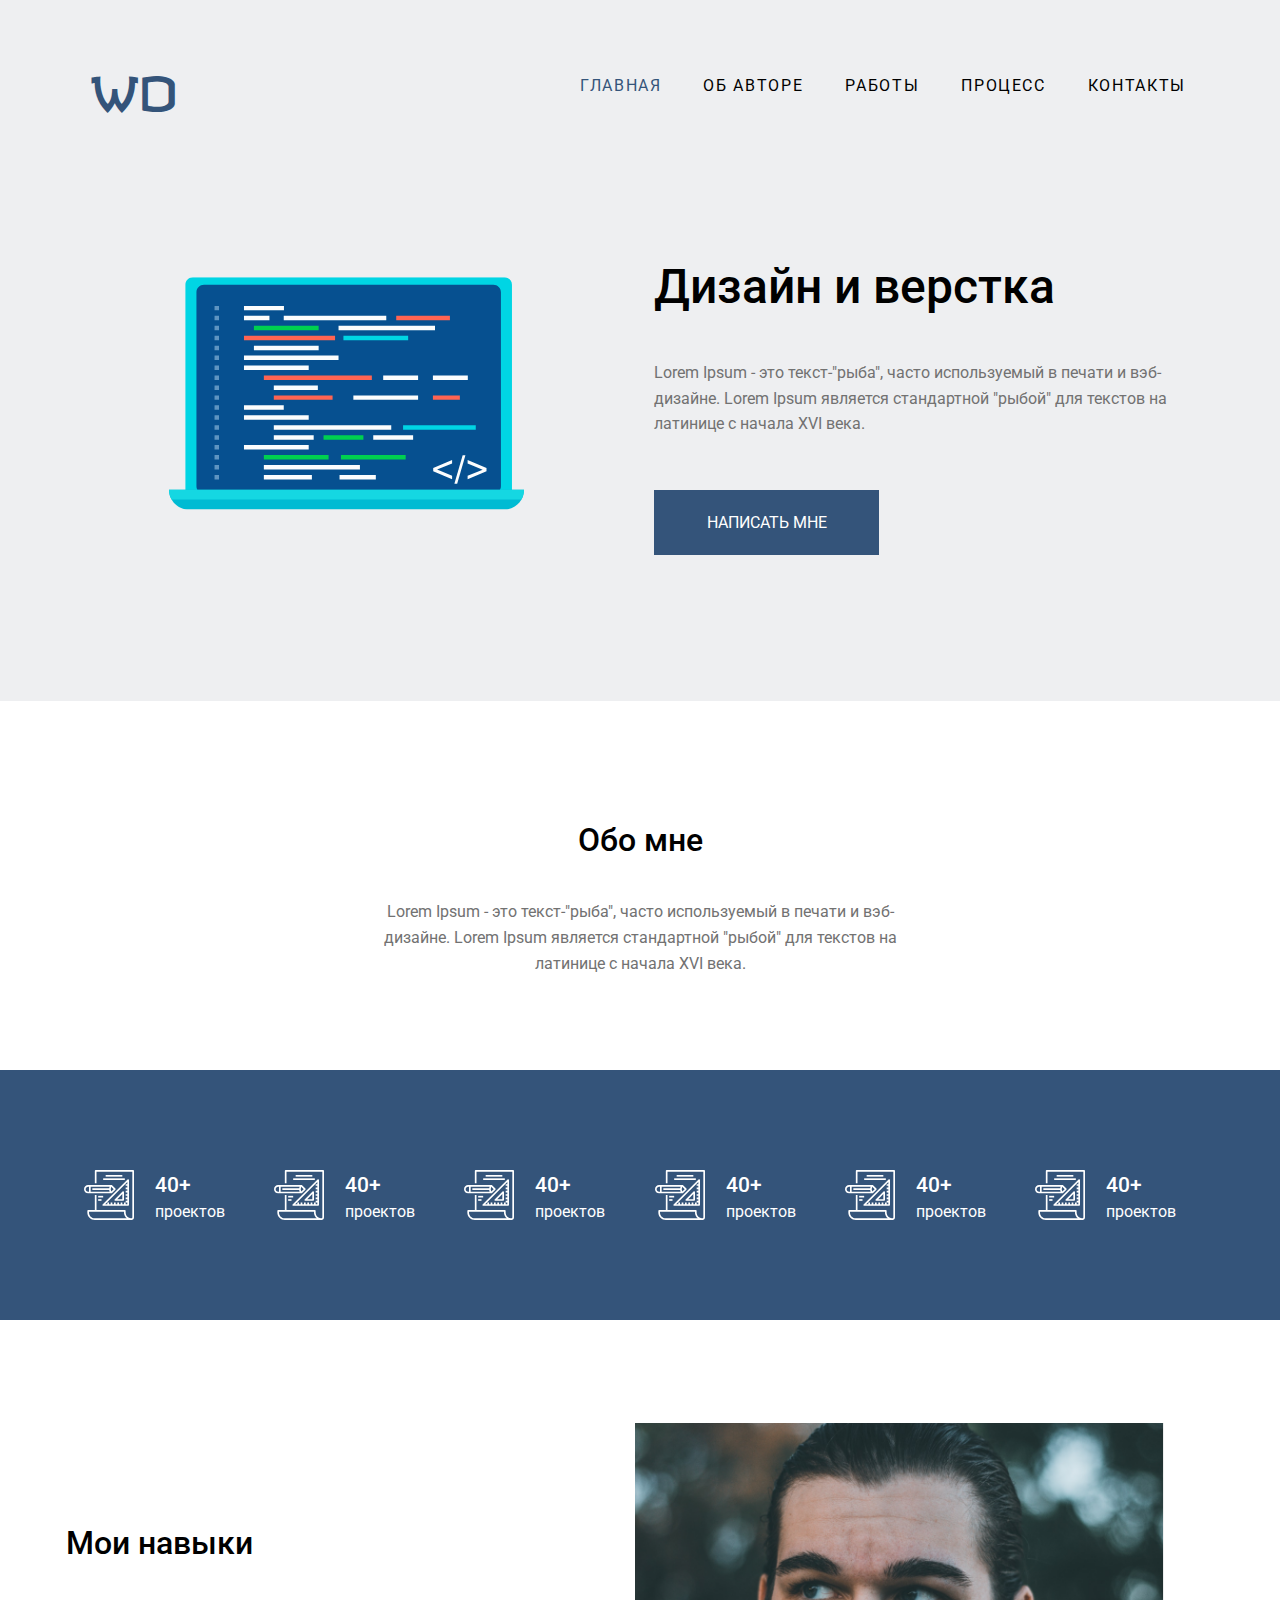
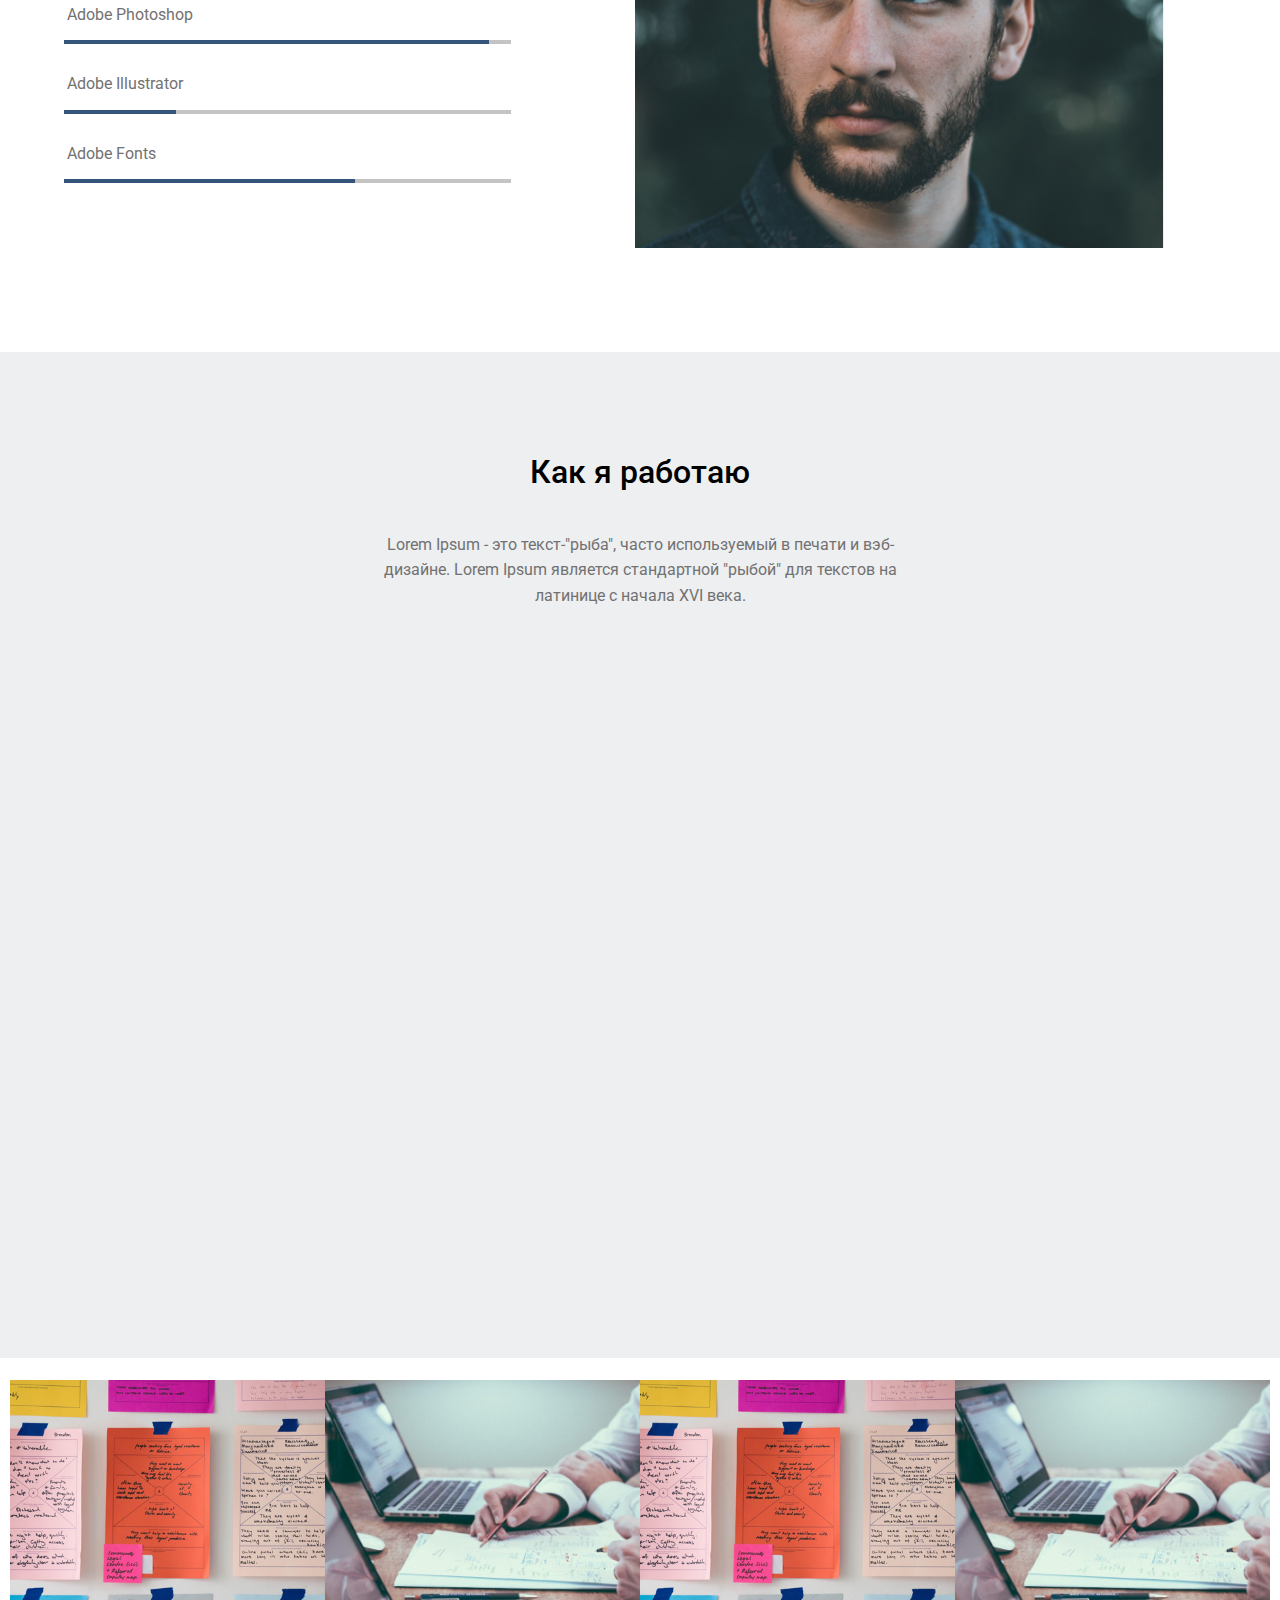
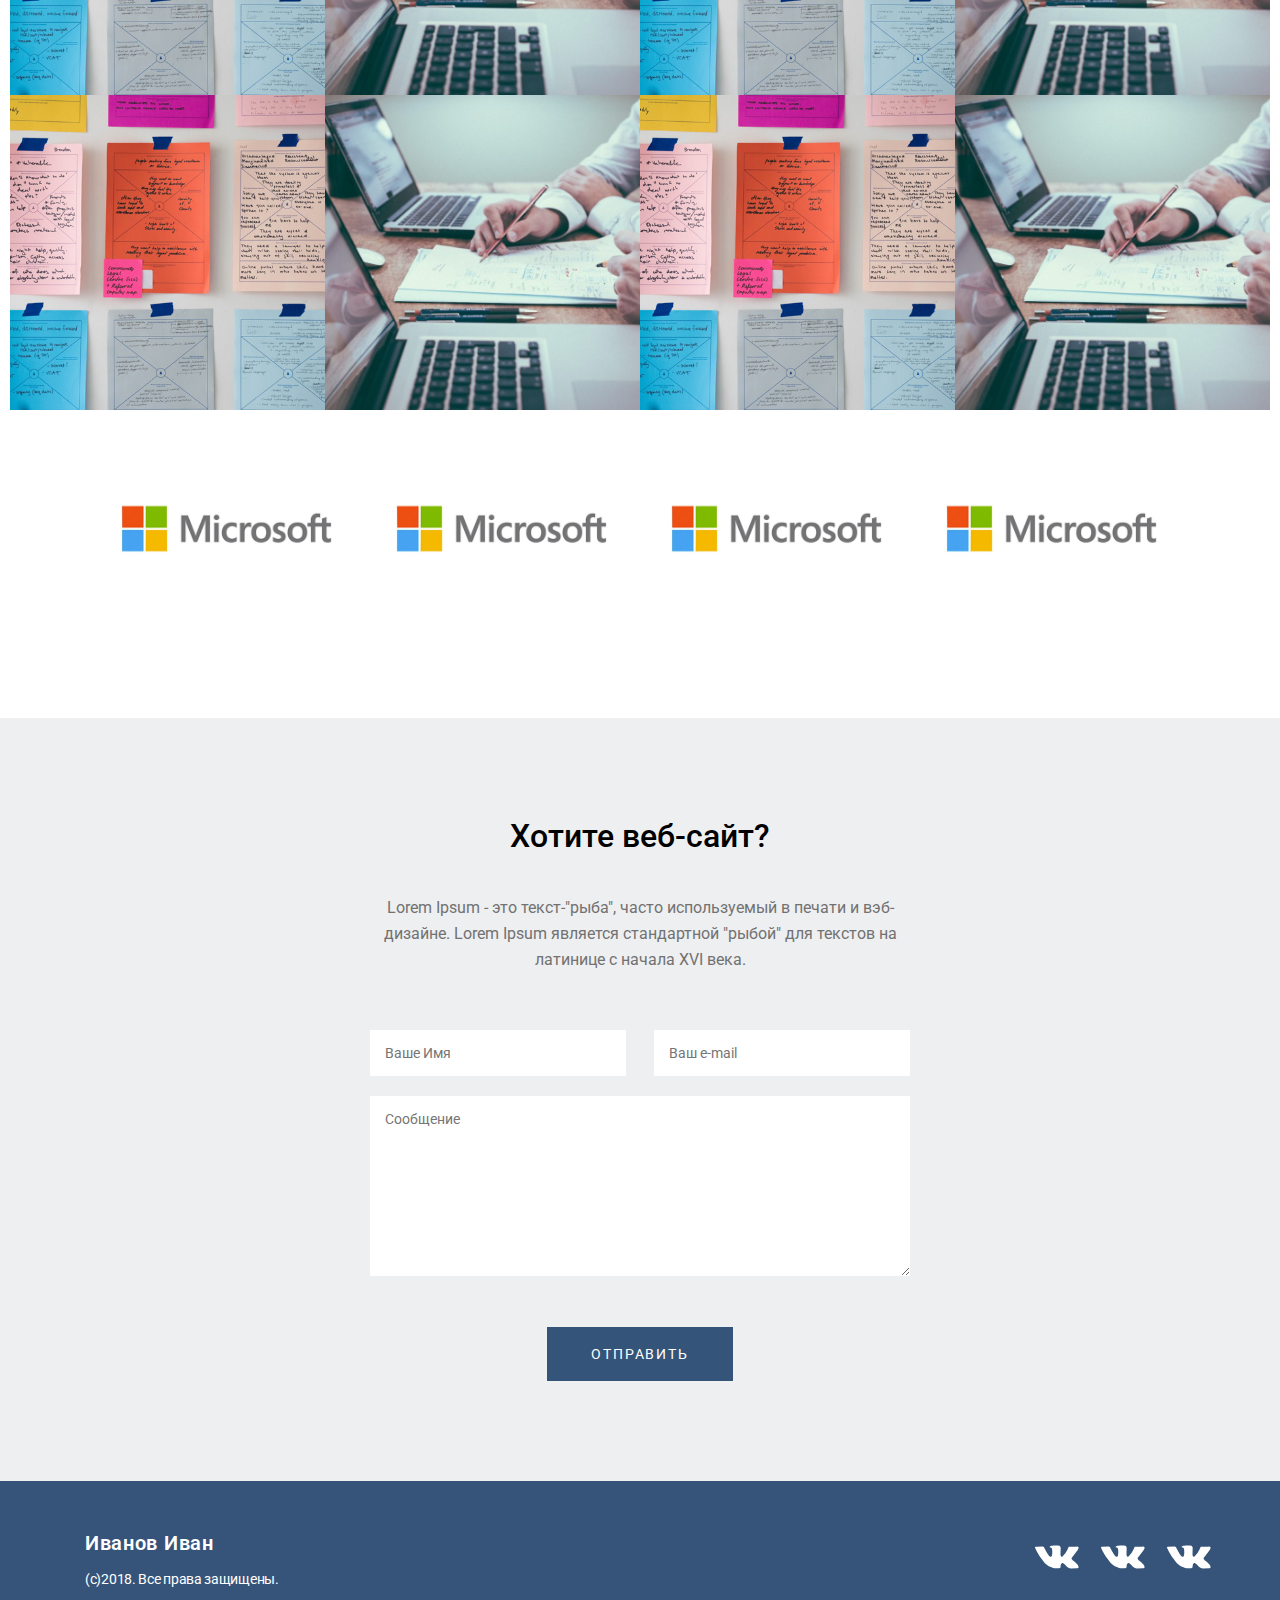
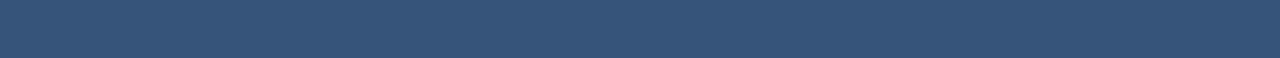
==== 007-macket/index.html @ 995dddcc "start markup versions" ====
<!DOCTYPE html>
<html lang="en">
<head>
  <meta charset="UTF-8">
  <meta http-equiv="X-UA-Compatible" content="IE=edge">
  <meta name="viewport" content="width=device-width, initial-scale=1.0">
  <title>A-level hw7 macket</title>
  <link rel="stylesheet" href="normalize.css">
  <link rel="stylesheet" href="stylehw007.css">
  <link rel="icon" href="https://camo.githubusercontent.com/eb8b5f9caa4b4765b222e961729eadb775ac710b/68747470733a2f2f67617265766e612e6769746875622e696f2f6a732d73616d706c65732f696d616765732f612d6c6576656c2d69636f2e706e67" >

</head>
<body>
  <div class="wrapper">
    
    <header class="header">
      <div class="wrp1100">
        <div class="header-bx">
          <div class="header-logo"><a class="header-la" href="#">WD</a></div>
          <input type="checkbox" id="burger">
          <label for="burger" class="burger"><span></span></label>
          <nav class="header-nav">
            <ul class="header-nlist">
              <li class="header-nit"><a href="#" class="header-na active">главная</a></li>
              <li class="header-nit"><a href="#" class="header-na">об авторе</a></li>
              <li class="header-nit"><a href="#" class="header-na">работы</a></li>
              <li class="header-nit"><a href="#" class="header-na">процесс</a></li>
              <li class="header-nit"><a href="#" class="header-na">контакты</a></li>
            </ul>
          </nav>
        </div>
      </div>
    </header>
    
    <main class="main">
      <section class="sect-prod">
        <div class="wrp1100">
          <div class="prod-row">
            <div class="prod-col left">
              <div class="prod-lcol-im" style="background-image: url(img/notebook.svg);"></div>
            </div>
            <div class="prod-col right">
              <header class="prod-head">
                <h1>Дизайн и верстка</h1>
                <p>Lorem Ipsum - это текст-"рыба", часто используемый в печати и вэб-дизайне. Lorem Ipsum является стандартной "рыбой" для текстов на латинице с начала XVI века.</p>
              </header>
              <div class="prod-cont">
                <p><a class="prod-a" href="mailto:forzub@gmail.com">написать мне</a></p>
              </div>
            </div>
          </div>
        </div>
      </section>
      <section class="sect-about">
        <div class="wrp1100">
          <header class="about-head">
            <h2>Обо мне</h2>
            <p>Lorem Ipsum - это текст-"рыба", часто используемый в печати и вэб-дизайне. Lorem Ipsum является стандартной "рыбой" для текстов на латинице с начала XVI века.</p>
          </header>
        </div>
      </section>
      <section class="sect-progets">
        <div class="wrp1100">
          <div class="pro-row">
            
            <div class="prcol">
              <div class="prcard">
                <div class="card-row">
                  <div class="card-col img"><img height="50" width="50" src="img/prog01.svg" alt=""></div>
                  <div class="card-col ctn">
                    <h3>40+</h3><p>проектов</p>
                  </div>
                </div>
              </div>
            </div>

            <div class="prcol">
              <div class="prcard">
                <div class="card-row">
                  <div class="card-col img"><img height="50" width="50" src="img/prog01.svg" alt=""></div>
                  <div class="card-col ctn">
                    <h3>40+</h3><p>проектов</p>
                  </div>
                </div>
              </div>
            </div>

            <div class="prcol">
              <div class="prcard">
                <div class="card-row">
                  <div class="card-col img"><img height="50" width="50" src="img/prog01.svg" alt=""></div>
                  <div class="card-col ctn">
                    <h3>40+</h3><p>проектов</p>
                  </div>
                </div>
              </div>
            </div>

            <div class="prcol">
              <div class="prcard">
                <div class="card-row">
                  <div class="card-col img"><img height="50" width="50" src="img/prog01.svg" alt=""></div>
                  <div class="card-col ctn">
                    <h3>40+</h3><p>проектов</p>
                  </div>
                </div>
              </div>
            </div>

            <div class="prcol">
              <div class="prcard">
                <div class="card-row">
                  <div class="card-col img"><img height="50" width="50" src="img/prog01.svg" alt=""></div>
                  <div class="card-col ctn">
                    <h3>40+</h3><p>проектов</p>
                  </div>
                </div>
              </div>
            </div>

            <div class="prcol">
              <div class="prcard">
                <div class="card-row">
                  <div class="card-col img"><img height="50" width="50" src="img/prog01.svg" alt=""></div>
                  <div class="card-col ctn">
                    <h3>40+</h3><p>проектов</p>
                  </div>
                </div>
              </div>
            </div>

          </div>
        </div>
      </section>
      <section class="sect-skill">
        <div class="wrp1100">
          <div class="skill-row">
            <div class="skill-col left">
              <div class="skill-card">
                <h2>Мои навыки</h2>
                <div class="skill"><p>Adobe Photoshop</p><div   class="skill-grph p1"></div></div>
                <div class="skill"><p>Adobe Illustrator</p><div class="skill-grph p2"></div></div>
                <div class="skill"><p>Adobe Fonts</p><div       class="skill-grph p3"></div></div>
              </div>
            </div>
            <div class="skill-col right">
              <img src="img/face.PNG" alt="skill-face" class="skill-face">
            </div>
          </div>
        </div>
      </section>
      <section class="sect-iwork">
        <div class="wrp1100">
          <div class="iwork-cont">
            <header class="iwork-head">
              <h2>Как я работаю</h2>
              <p>Lorem Ipsum - это текст-"рыба", часто используемый в печати и вэб-дизайне. Lorem Ipsum является стандартной "рыбой" для текстов на латинице с начала XVI века.</p>
            </header>
            <div class="iwork-vid">
              <iframe width="560" height="315" src="https://www.youtube.com/embed/5qap5aO4i9A" title="YouTube video player" allow="accelerometer; autoplay; clipboard-write; encrypted-media; gyroscope; picture-in-picture" allowfullscreen></iframe>
            </div>
          </div>
        </div>
      </section>
      <section class="sect-gal">
        <div class="wrp1100">
          <div class="gal-row">

            <div class="gal-col">
              <div class="gal-card">
                <input id="gal-swith1" class="iswith" type="checkbox">
                <label for="gal-swith1" class="swith"></label>
                <div class="gal-im" style="background-image:url(img/1.jpg);"></div>
              </div>
            </div>

            <div class="gal-col">
              <div class="gal-card">
                <input id="gal-swith2" class="iswith" type="checkbox">
                <label for="gal-swith2" class="swith"></label>
                <div class="gal-im" style="background-image:url(img/2.jpg);"></div>
              </div>
            </div>

            <div class="gal-col">
              <div class="gal-card">
                <input id="gal-swith3" class="iswith" type="checkbox">
                <label for="gal-swith3" class="swith"></label>
                <div class="gal-im" style="background-image:url(img/1.jpg);"></div>
              </div>
            </div>

            <div class="gal-col">
              <div class="gal-card">
                <input id="gal-swith4" class="iswith" type="checkbox">
                <label for="gal-swith4" class="swith"></label>
                <div class="gal-im" style="background-image:url(img/2.jpg);"></div>
              </div>
            </div>

            <div class="gal-col">
              <div class="gal-card">
                <input id="gal-swith5" class="iswith" type="checkbox">
                <label for="gal-swith5" class="swith"></label>
                <div class="gal-im" style="background-image:url(img/1.jpg);"></div>
              </div>
            </div>

            <div class="gal-col">
              <div class="gal-card">
                <input id="gal-swith6" class="iswith" type="checkbox">
                <label for="gal-swith6" class="swith"></label>
                <div class="gal-im" style="background-image:url(img/2.jpg);"></div>
              </div>
            </div>

            <div class="gal-col">
              <div class="gal-card">
                <input id="gal-swith7" class="iswith" type="checkbox">
                <label for="gal-swith7" class="swith"></label>
                <div class="gal-im" style="background-image:url(img/1.jpg);"></div>
              </div>
            </div>

            <div class="gal-col">
              <div class="gal-card">
                <input id="gal-swith8" class="iswith" type="checkbox">
                <label for="gal-swith8" class="swith"></label>
                <div class="gal-im" style="background-image:url(img/2.jpg);"></div>
              </div>
            </div>

          </div>    
        </div>
      </section>
      <section class="sect-firm">
        <div class="wrp1100">
          <div class="firm-row">
            <div class="firm-col">
              <div class="firm-card">
                <div class="firm-im" style="background-image:url(img/mslogo.jpg);"></div>
              </div>
            </div>
            <div class="firm-col">
              <div class="firm-card">
                <div class="firm-im" style="background-image:url(img/mslogo.jpg);"></div>
              </div>
            </div>
            <div class="firm-col">
              <div class="firm-card">
                <div class="firm-im" style="background-image:url(img/mslogo.jpg);"></div>
              </div>
            </div>
            <div class="firm-col">
              <div class="firm-card">
                <div class="firm-im" style="background-image:url(img/mslogo.jpg);"></div>
              </div>
            </div>
          </div>
          
        </div>
      </section>
      <section class="sect-want">
        <div class="wrp1100">
          <div class="want-row">
            <header class="want-head">
              <h2>Хотите веб-сайт?</h2>
              <p>Lorem Ipsum - это текст-"рыба", часто используемый в печати и вэб-дизайне. Lorem Ipsum является стандартной "рыбой" для текстов на латинице с начала XVI века.</p>
            </header>
            <form action="/" id="want-form" method="post">
              <div class="form-row">
                <fieldset>
                  <div class="form-row">
                    <div class="form-col"><p><input type="text" name="fname" placeholder="Ваше Имя"></p></div>
                    <div class="form-col"><p><input type="text" name="fmail" placeholder="Ваш e-mail"></p></div>
                    <div class="form-col"><p><textarea name="message" placeholder="Сообщение"></textarea></p></div>
                  </div>
                </fieldset>
              </div>
              <button class="fbut">отправить</button>
            </form>
          </div>
        </div>
      </section>
    </main>
    

    <footer class="footer">
      <div class="wrp1100">
        <div class="foot-row">
          <div class="foot-col contact">
            <div class="foot-tx name"><p>Иванов Иван</p></div>
            <div class="foot-tx mes"><p>(c)2018. Все права защищены.</p></div>
          </div>
          <div class="foot-col social">
            <div class="foot-social">
              <div class="fsoc-itm vk"><a href="#" class="fsoc-a"><span class="fsoc-im"></span></a></div>
              <div class="fsoc-itm fb"><a href="#" class="fsoc-a"><span class="fsoc-im"></span></a></div>
              <div class="fsoc-itm in"><a href="#" class="fsoc-a"><span class="fsoc-im"></span></a></div>
            </div>
          </div>
        </div>
        
      </div>
    </footer>

  </div>
</body>
---- 007-macket/stylehw007.css ----
@import url('https://fonts.googleapis.com/css2?family=Revalia&family=Roboto:ital,wght@0,100;0,300;0,400;0,500;0,700;0,900;1,100;1,300;1,400;1,500;1,700;1,900&display=swap');

*{box-sizing: border-box;margin: 0;padding: 0;}
.wrapper{
  width: 100%;min-height: 100vh;
  overflow: hidden;position: relative;
  display: flex;flex-direction: column;
  font-family: 'Roboto', arial, sans-serif;
  font-size: 16px; font-weight: 400;
}
.wrp1100{max-width: 1130px;margin: auto;padding: 0 15px;}

ul,ol,li{list-style: none;margin: 0;padding: 0;}
p{color:#727272;}
h1,h2,h3{font-family: 'Roboto',Arial,sans-serif; font-weight: 500;margin: 0 0 35px 0;}
h1{font-size: 48px;}
h2{font-size: 32px;line-height: 37.5px;}
h3{font-size: 21px;}
.main{flex-grow: 1;}


/* body{background: url(img/Templates.png) no-repeat top;} */


.header{
  background: #EEEFF1;
  padding: 15px 0;}
.header-bx{position: relative;display: flex;}

.header-la{
  text-decoration: none;font-weight: 400;font-size: 48px;
  color:#34547A; font-family: 'Revalia';}

#burger{opacity: 0;}
.burger{
  position: absolute;
  right: 15px;top: 15px;
  width: 35px;height: 35px;
  border:1px solid #34547A; 
  border-radius: 5px;}

.burger span{
  display: block;
  position: absolute; height: 2px;
  background: #34547A;top: 50%;
  transform:translate(0,-50%);
  left: 5px;right: 5px;
  transition: all 0.3s ease-in;
  }

.burger span:before, .burger span::after{
  content:"";
  display: block;
  height: 2px;
  position: absolute;
  background: #34547A;
  width: 100%;
  /* transition: all 0.3s ease-in; */
}
.burger span:before{top: -8px;}
.burger span::after{top: 8px;}

#burger:checked + .burger span{background-color: transparent;}
#burger:checked + .burger span:after{transform: rotate(45deg);top: 0;}
#burger:checked + .burger span:before{transform: rotate(-45deg);top: 0;}
#burger:checked ~ .header-nav{left: -15px;}
.header-nav{
  position: absolute;
  width: 210px;
  background: #fff;
  padding: 15px 15px 40px 15px;
  left: -300px;top: -15px;
  border:1px solid #34547A;
  border-top: none;
  border-left: none;
  border-radius: 0 0 15px 0;
  transition: left 0.3s ease-in;
}
.header-nit{padding: 10px 10px;}
.header-na{font-weight: 400;text-decoration: none;text-transform: uppercase;
color:#000;transition: color 0.3s ease-in;letter-spacing: 1.65px;}
.header-na.active{color:#34547A;}

.sect-prod{background: #EEEFF1;padding-top: 40px;}
.prod-row{display: flex;flex-direction: column;}
.prod-lcol-im{
  width: 357px;padding-top: 233px;margin: auto;
  max-width: 100%;
  background-size: contain;
  background-position: center;
  background-repeat: no-repeat;
}
.prod-head{line-height: 1.64;}
.prod-head h1{margin-bottom: 33px;text-align: center;}
.prod-head p{line-height: 1.6;text-align: center;margin-bottom: 30px;}


.prod-a{display: block;width: 225px;height: 65px;text-align: center;margin: 0 auto;margin-bottom: 40px;
color:#fff;text-transform: uppercase;text-decoration: none;
line-height: 65px;background: #34547A; transition: background-color 0.5s;}

.sect-about{text-align: center;padding: 121px 0 94px;}
.about-head{max-width: 540px;margin: 0 auto;}
.about-head h2{margin-bottom: 40px;}
.about-head p{line-height: 1.6;}

.sect-progets{background: #34547A;padding: 100px 0 95px;}
.pro-row{display: flex;flex-wrap: wrap;  margin: 0 14px 0 -6px;justify-content: center;}
.prcol{flex: 0 0 auto;padding: 25px;}
.card-row {display: flex;}
.card-col.ctn {padding-left: 21px;}
.card-col.ctn h3{color:#fff;padding: 3px 0;margin: 0 0 3px;}
.card-col.ctn p{color:#fff;}


.sect-skill{padding: 103px 0 100px;}
.skill-row {display: flex; flex-wrap: wrap;width: 100%;}
.skill-col{flex: 0 0 100%;}
.skill-col.right{padding: 30px 0 0 0;}
.skill-col.left{padding-top: 0;text-align: center;}
.skill {margin-bottom: 31px;}
.skill-card h2{padding-left: 2px;margin-bottom: 44px;}
.skill-card p{padding-left: 3px;margin-bottom: 16px;}
.skill-grph{height: 4px; background: #C4C4C4; max-width: 447px; width: 100%; position: relative;}
.skill-grph::before{content:"";display: block;position: absolute;top: 0;bottom: 0;left: 0;background: #34547A;}
.skill-grph.p1::before{right: 5%;}
.skill-grph.p2::before{right: 75%;}
.skill-grph.p3::before{right: 35%;}
.skill-face {max-width: 100%;}

.sect-iwork{padding: 102px 0 100px 0;text-align: center;background: #EEEFF1;}
.iwork-cont{margin: 0 -5px;}
.iwork-head{max-width: 540px;margin: 0 auto;margin-bottom: 50px;}
.iwork-head h2{margin-bottom: 40px;}
.iwork-head p{line-height: 1.6;}
.iwork-vid{position: relative;padding-top: 54%;}
.iwork-vid iframe[src^="https://www.youtube.com/"]{position: absolute;top: 0;left: 0;bottom: 0;right: 0;
  width: 100% !important;height: 100% !important;border:none;}


.sect-gal{padding: 22px 0 60px 0;}
.sect-gal .wrp1100{max-width: 1930px;padding: 0 0 0 0; }
.gal-row{display: flex;flex-wrap: wrap;}
.gal-col{flex: 0 0 100%;padding: 10px 15px;}
.gal-card{position: relative;}
.gal-im{
  width: 100%;padding-top: 100%;
  background-repeat: no-repeat;
  background-position: center;
  background-size: cover;
}

.iswith{opacity: 0;position: absolute;}
.swith{position: absolute;top: 0;left: 0;bottom: 0;right: 0;z-index: 10;transition: all 0.5s;cursor: pointer;}
.swith:hover{background: rgba(52, 84, 122, 0.8);}
.swith:before{content:"";display: block;
  position: absolute;top: 0;left: 0;bottom: 0;right: 0;z-index: 11;
background: url(img/yea.svg) no-repeat center;opacity: 0; transition: opacity 0.5s;background-size: 30%;}
.swith:hover:before{opacity: 1;}

.iswith:checked + .swith{position: fixed;top: 0;left: 0;right: 0;bottom: 0;z-index: 20;}
.iswith:checked + .swith:hover{background-color: transparent;}
.iswith:checked + .swith:before{content: none;}
.iswith:checked ~ .gal-im{
  position: fixed;top: 0px;left: 0px;padding: 0;
  height: 100vh;  width: 100vw;z-index: 19;
  background-color: #000;background-size: contain;}

.sect-firm{padding: 33px 0 130px 0;}
.firm-row{display: flex;flex-wrap: wrap;}
.firm-col{flex:0 0 100%;padding: 0 0 30px 0;}
.firm-im{
  width: 100%;padding-top: 20%;
  background-repeat: no-repeat;
  background-position: center;
  background-size: cover;
}

.sect-want{padding: 100px 0 100px 0;background: #eeeff1;}
.want-head{max-width: 530px;margin: 0 auto;text-align: center;margin-bottom: 58px;}
.want-head h2{margin-bottom: 40px;}
.want-head p{line-height: 1.6;}

#want-form{max-width: 540px;margin: 0 auto;}
#want-form fieldset{border:none;padding: 0;}
.form-row{display: flex;flex-wrap: wrap;justify-content: space-between;}
.form-col{flex: 0 0 256px;padding-bottom: 20px;}
.form-col input{width: 100%; border:none;font-size: 14px;padding: 15px;}
.form-col:nth-child(3){flex: 1 0 100%;padding: 0; margin-bottom: 46px;}
.form-col textarea{width: 100%;font-size: 14px;padding: 15px;height: 180px;border: none;}
.fbut{
  display: block;
  margin: 0 auto;
  background: #35547a;
  color: #fff;
  text-transform: uppercase;
  border: none;
  letter-spacing: 1.9px;
  font-size: 14px;
  padding: 19px 44px;
  cursor: pointer;
  transition: background-color 0.5s;
}
.fbut:hover{background: #598dca;}


.footer{padding: 51px 0 46px 0;background: #36547a;}
.foot-row{display: flex;flex-direction: row;flex-wrap: wrap;}
.foot-col.contact{flex: 0 0 100%; text-align: center;}
.foot-col.social{flex: 1 0 auto;order: -1;margin-bottom: 30px;}
.foot-tx.name p{font-size: 20px;font-weight: 600;color:#fff;letter-spacing: 0.7px;}
.foot-tx.name{margin-bottom: 16px;}
.foot-tx.mes p{font-size: 14px;font-weight: 400;color:#fff;letter-spacing: -0.3px;}
.foot-social{padding-left: 0px;display: flex;justify-content: center;}
.fsoc-im{width: 46px;height: 50px;display: block;}
.fsoc-itm + .fsoc-itm{margin-left: 20px;}
.fsoc-im{background-image: url(img/vk.svg);background-position: center;background-repeat: no-repeat;}




@media(min-width:460px){
  .gal-row{padding: 0 10px;}
  .gal-col { flex: 0 0 50%;padding: 0;}
  .iswith:checked ~ .gal-im{background-size: 50%;}
}





@media(min-width:768px){

.header{padding: 55px 0;}  
.header-bx{align-items: center;}
#burger,.burger{display: none;}
.header-nav{
  background: none;
  border:none;
  position: static;
  width: auto;
  display: flex;
  padding: 0;
  flex-direction: row;
  flex-grow: 1;
  justify-content: flex-end;
  padding-right: 4px;
}
.header-nit{padding: 0;}
.header-nlist{display: flex;}
.header-nit + .header-nit{padding-left: 42px;}
.header-na:hover{color:#34547A;}

.sect-prod{padding: 0;}

.prod-head h1{text-align: left;}
.prod-head p{text-align: left;} 
.prod-a{margin: 0;}

.sect-prod{padding: 77px 0 146px 0;}
.prod-row{flex-direction: row;}
.prod-col{flex:1 1 50%;}
.prod-col.right{padding-left: 14px;}
.prod-col.left{padding-top: 29px;}
.prod-head{margin-bottom: 53px;}
.prod-lcol-im{position: relative;left: -19px;}
.prod-a:hover{background: #598dca;}

.pro-row{justify-content: space-between;}


.skill-col{flex: 0 0 50%;}
.skill-col.right {padding: 0 0 0 21px;}
.skill-col.left{padding-top: 102px;text-align: left;}

.prcol {
  flex: 0 0 33.333%;
  padding: 0 0 25px 0;
}

.gal-col { flex: 0 0 25%;}
.firm-col{flex:0 0 25%;}

.foot-row{display: flex;flex-direction: row;flex-wrap:nowrap;margin: 0;margin-bottom: 0;}
.foot-col.social { order: 0;}
.foot-social{justify-content: flex-end;padding-left: 20px;}
.foot-col.contact{flex: 0 0 auto;text-align: left;}

}

@media(min-width:900px){
  .prcol {
    flex: 0 0 auto;
    padding: 0 0 0 0;
  }

}

@media(min-width:1200px){
  .skill-row{margin: 0 -26px;}
  .foot-row{margin: 0 -22px 0 -5px;}

}
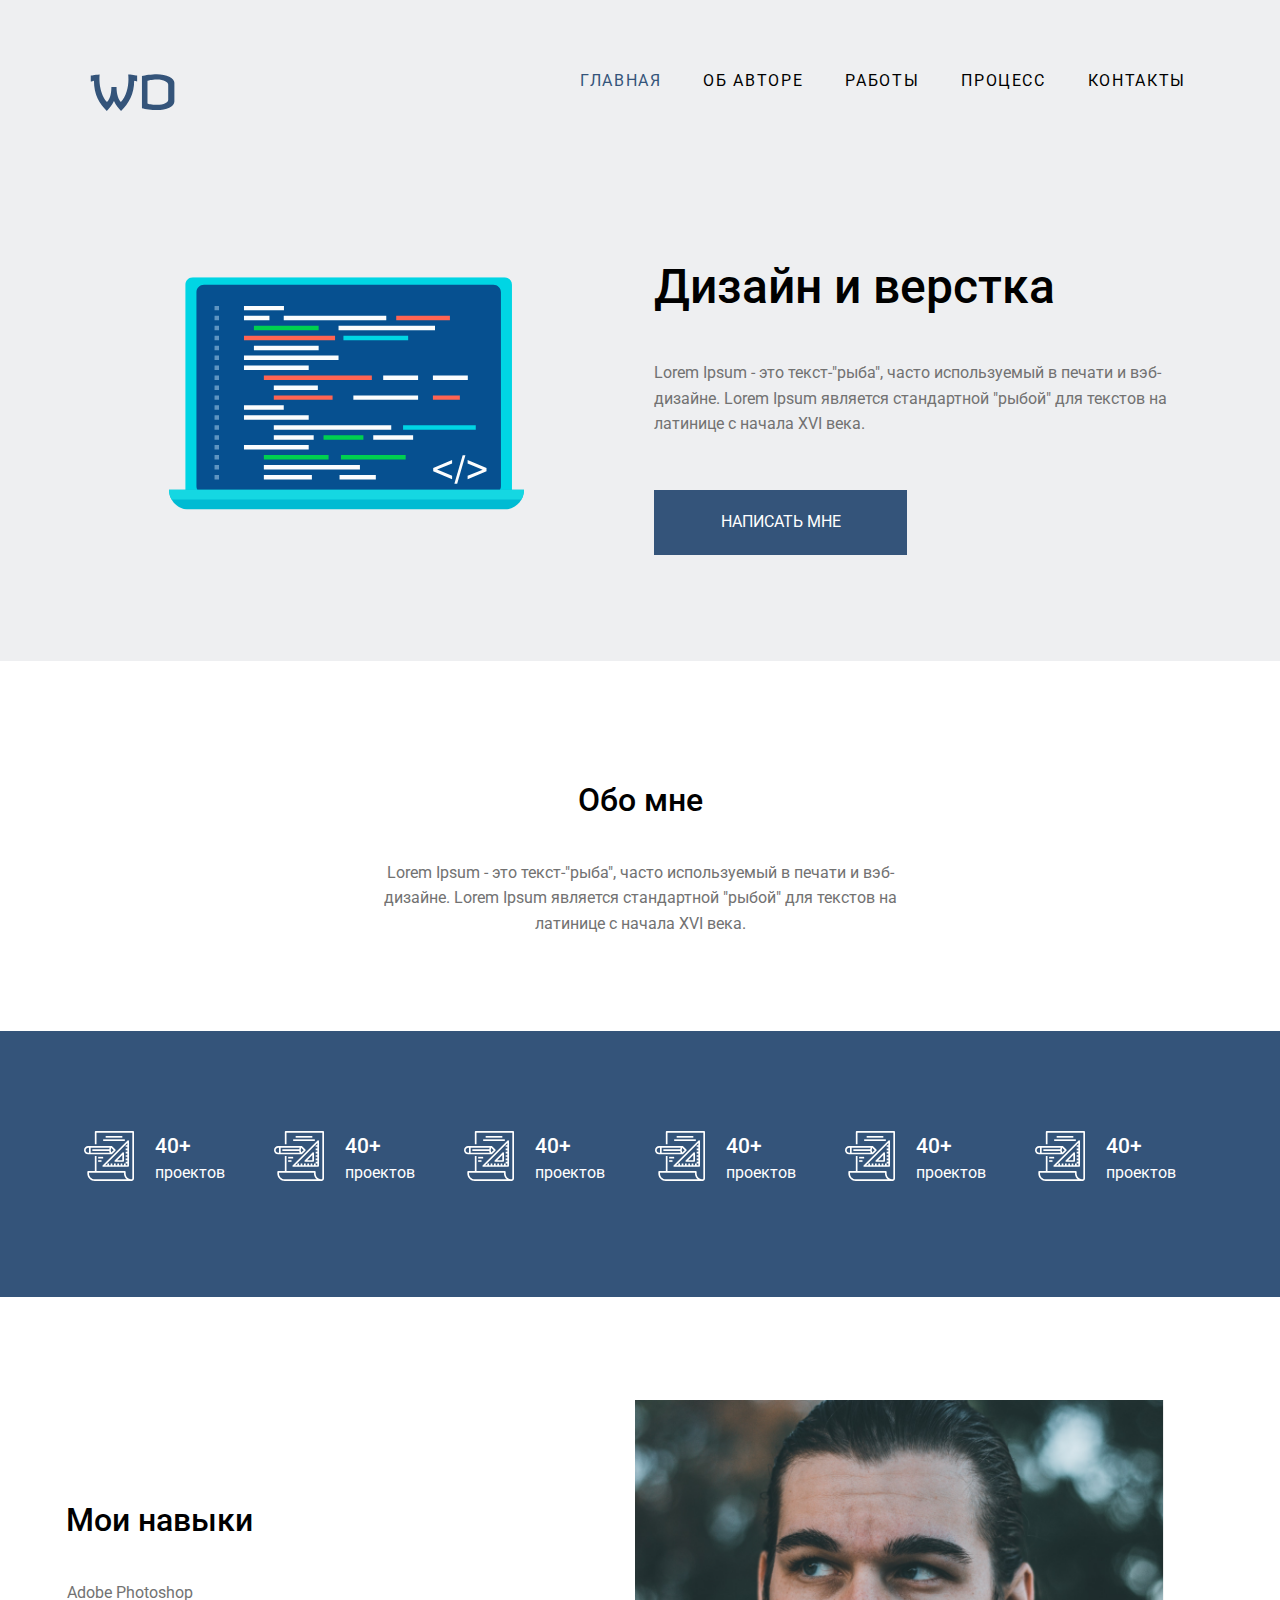
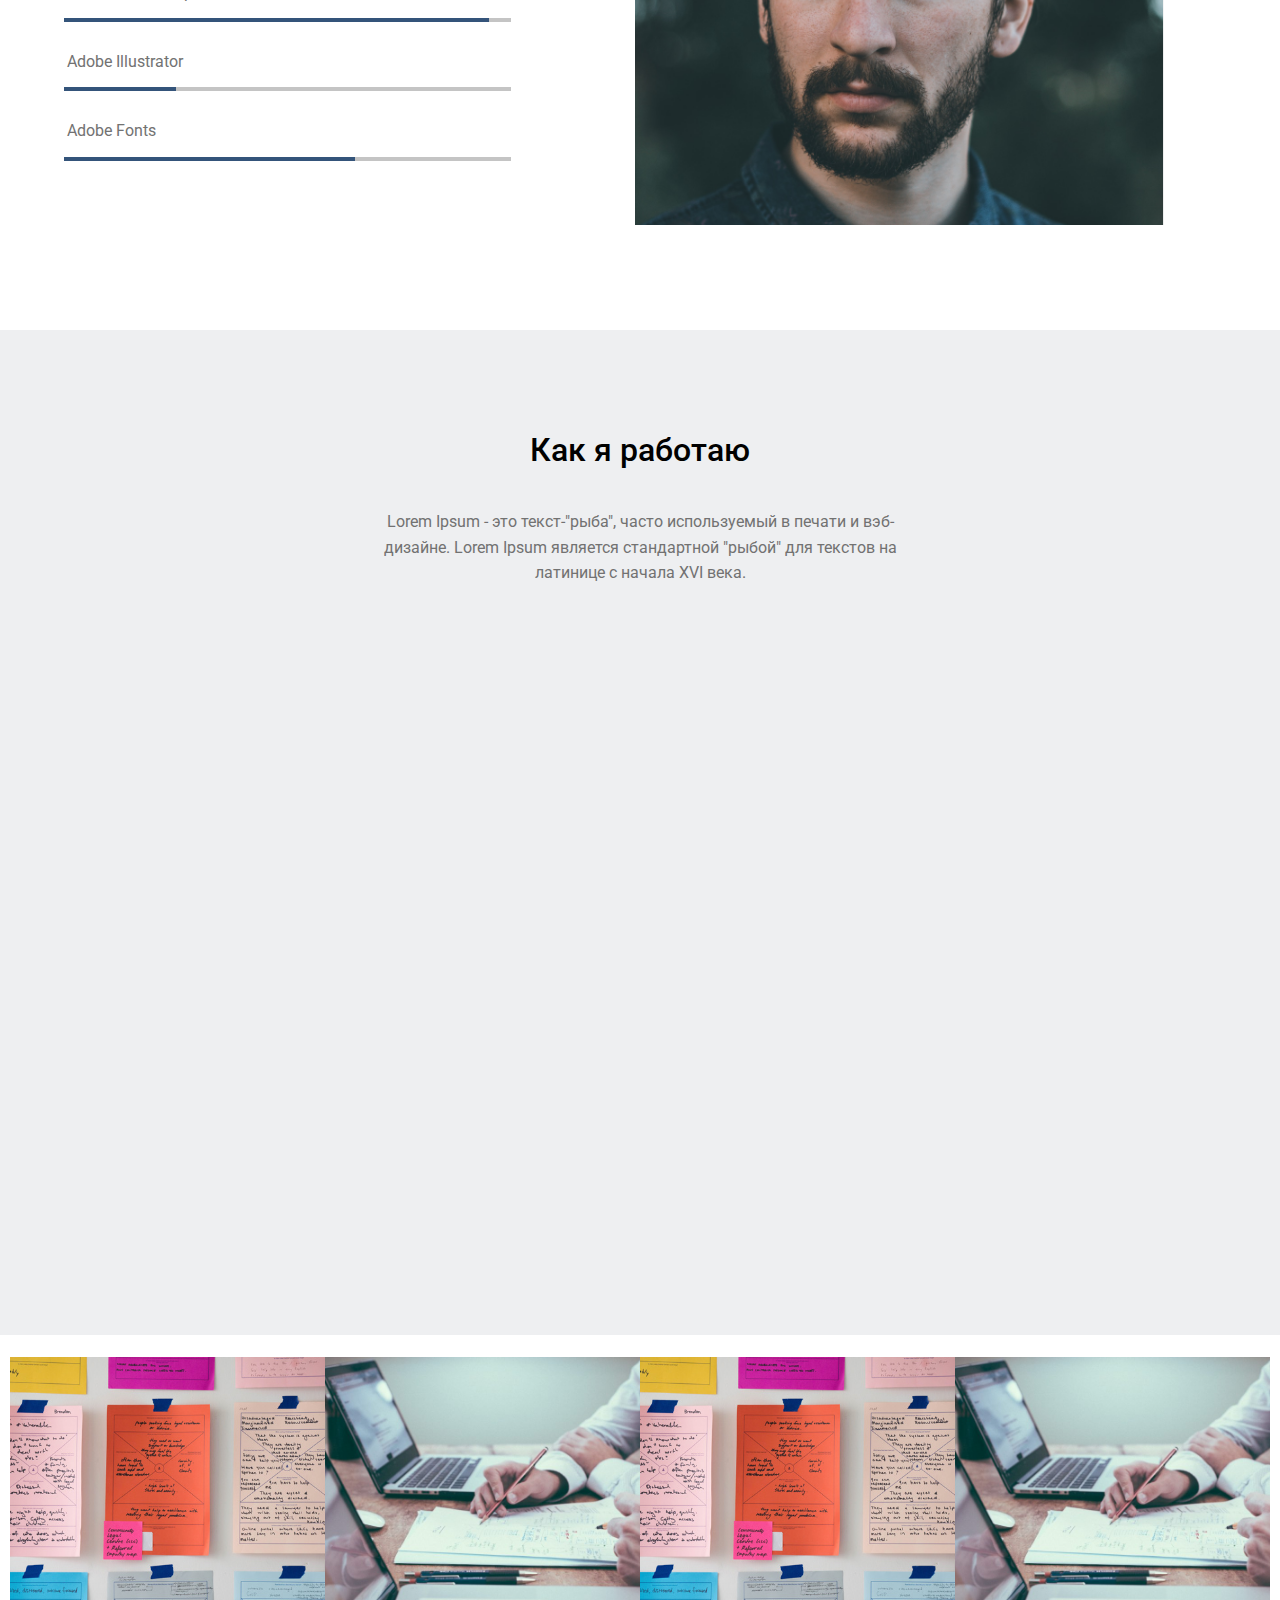
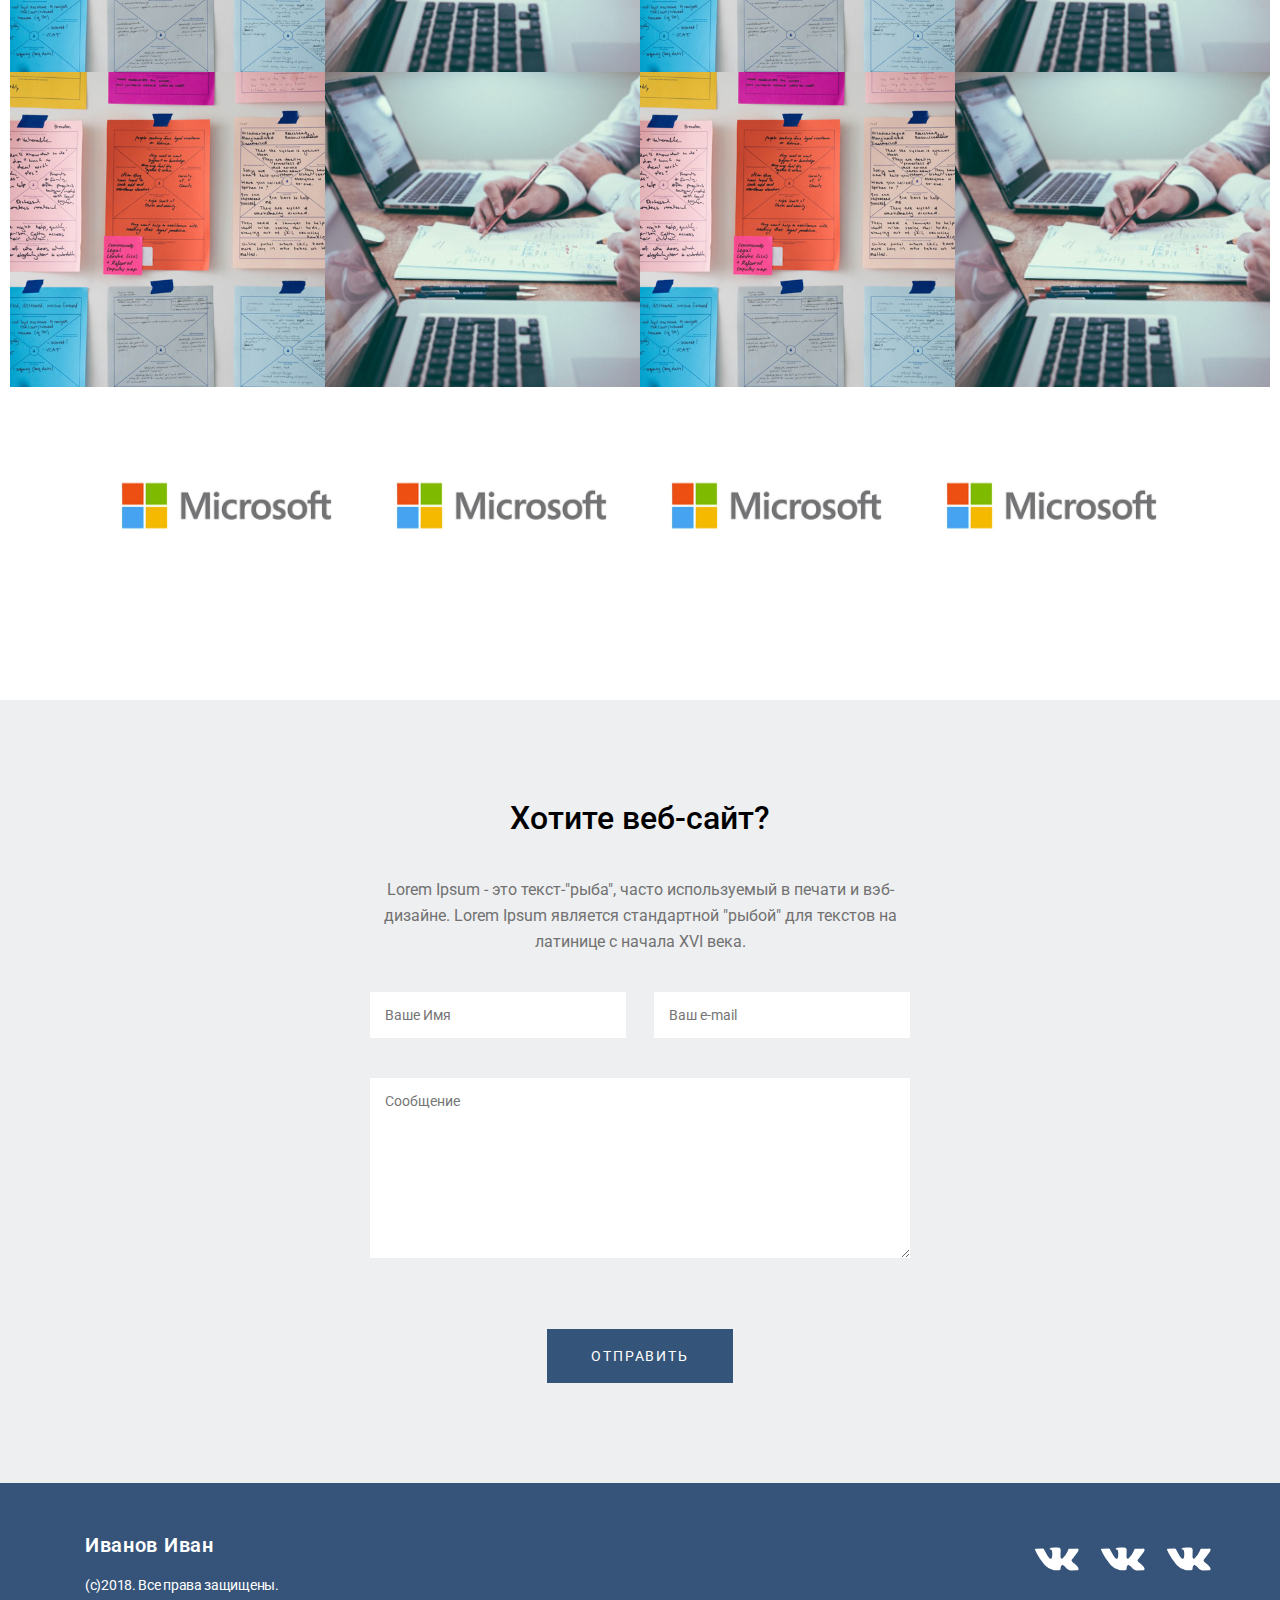
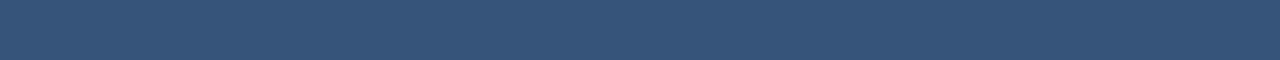
==== commit bfc9541e: "fixation 2021-09-30" ====
--- a/007-macket/index.html
+++ b/007-macket/index.html
@@ -16,7 +16,7 @@
     <header class="header">
       <div class="wrp1100">
         <div class="header-bx">
-          <div class="header-logo"><a class="header-la" href="#">WD</a></div>
+          <div class="header-logo"><a class="header-la" href="#"><img src="img/logo.svg"> </a></div>
           <input type="checkbox" id="burger">
           <label for="burger" class="burger"><span></span></label>
           <nav class="header-nav">
@@ -26,6 +26,7 @@
               <li class="header-nit"><a href="#" class="header-na">работы</a></li>
               <li class="header-nit"><a href="#" class="header-na">процесс</a></li>
               <li class="header-nit"><a href="#" class="header-na">контакты</a></li>
+
             </ul>
           </nav>
         </div>
@@ -45,7 +46,7 @@
                 <p>Lorem Ipsum - это текст-"рыба", часто используемый в печати и вэб-дизайне. Lorem Ipsum является стандартной "рыбой" для текстов на латинице с начала XVI века.</p>
               </header>
               <div class="prod-cont">
-                <p><a class="prod-a" href="mailto:forzub@gmail.com">написать мне</a></p>
+                <a class="prod-a" href="mailto:forzub@gmail.com">написать мне</a>
               </div>
             </div>
           </div>
@@ -238,22 +239,22 @@
           <div class="firm-row">
             <div class="firm-col">
               <div class="firm-card">
-                <div class="firm-im" style="background-image:url(img/mslogo.jpg);"></div>
+                <a href="#" class="firm-im" style="background-image:url(img/mslogo.jpg);"></a>
               </div>
             </div>
             <div class="firm-col">
               <div class="firm-card">
-                <div class="firm-im" style="background-image:url(img/mslogo.jpg);"></div>
+                <a href="#" class="firm-im" style="background-image:url(img/mslogo.jpg);"></a>
               </div>
             </div>
             <div class="firm-col">
               <div class="firm-card">
-                <div class="firm-im" style="background-image:url(img/mslogo.jpg);"></div>
+                <a href="#" class="firm-im" style="background-image:url(img/mslogo.jpg);"></a>
               </div>
             </div>
             <div class="firm-col">
               <div class="firm-card">
-                <div class="firm-im" style="background-image:url(img/mslogo.jpg);"></div>
+                <a href="#" class="firm-im" style="background-image:url(img/mslogo.jpg);"></a>
               </div>
             </div>
           </div>
@@ -293,11 +294,11 @@
             <div class="foot-tx mes"><p>(c)2018. Все права защищены.</p></div>
           </div>
           <div class="foot-col social">
-            <div class="foot-social">
-              <div class="fsoc-itm vk"><a href="#" class="fsoc-a"><span class="fsoc-im"></span></a></div>
-              <div class="fsoc-itm fb"><a href="#" class="fsoc-a"><span class="fsoc-im"></span></a></div>
-              <div class="fsoc-itm in"><a href="#" class="fsoc-a"><span class="fsoc-im"></span></a></div>
-            </div>
+            <ul class="foot-social">
+              <li class="fsoc-itm vk"><a href="#" class="fsoc-a"><span class="fsoc-im"></span></a></li>
+              <li class="fsoc-itm fb"><a href="#" class="fsoc-a"><span class="fsoc-im"></span></a></li>
+              <li class="fsoc-itm in"><a href="#" class="fsoc-a"><span class="fsoc-im"></span></a></li>
+            </ul>
           </div>
         </div>
         
--- a/007-macket/stylehw007.css
+++ b/007-macket/stylehw007.css
@@ -12,7 +12,7 @@
 .wrp1100{max-width: 1130px;margin: auto;padding: 0 15px;}
 
 ul,ol,li{list-style: none;margin: 0;padding: 0;}
-p{color:#727272;}
+p{color:#727272;margin-bottom: 20px;}
 h1,h2,h3{font-family: 'Roboto',Arial,sans-serif; font-weight: 500;margin: 0 0 35px 0;}
 h1{font-size: 48px;}
 h2{font-size: 32px;line-height: 37.5px;}
@@ -95,12 +95,13 @@
 .prod-head h1{margin-bottom: 33px;text-align: center;}
 .prod-head p{line-height: 1.6;text-align: center;margin-bottom: 30px;}
 
-
-.prod-a{display: block;width: 225px;height: 65px;text-align: center;margin: 0 auto;margin-bottom: 40px;
-color:#fff;text-transform: uppercase;text-decoration: none;
-line-height: 65px;background: #34547A; transition: background-color 0.5s;}
-
-.sect-about{text-align: center;padding: 121px 0 94px;}
+.header-logo{padding-right: 20px;}
+
+.prod-a{display: inline-block; text-align: center;margin: 0 auto;margin-bottom: 40px;
+color:#fff;text-transform: uppercase;text-decoration: none;padding: 0 0; padding: 23.5px 66.5px;
+background: #34547A; transition: background-color 0.5s;}
+
+.sect-about{text-align: center;padding: 121px 0 74px;}
 .about-head{max-width: 540px;margin: 0 auto;}
 .about-head h2{margin-bottom: 40px;}
 .about-head p{line-height: 1.6;}
@@ -109,7 +110,7 @@
 .pro-row{display: flex;flex-wrap: wrap;  margin: 0 14px 0 -6px;justify-content: center;}
 .prcol{flex: 0 0 auto;padding: 25px;}
 .card-row {display: flex;}
-.card-col.ctn {padding-left: 21px;}
+.card-col.ctn {padding-left: 21px;max-width: 91px;}
 .card-col.ctn h3{color:#fff;padding: 3px 0;margin: 0 0 3px;}
 .card-col.ctn p{color:#fff;}
 
@@ -175,10 +176,11 @@
   background-repeat: no-repeat;
   background-position: center;
   background-size: cover;
+  display: inline-block;
 }
 
 .sect-want{padding: 100px 0 100px 0;background: #eeeff1;}
-.want-head{max-width: 530px;margin: 0 auto;text-align: center;margin-bottom: 58px;}
+.want-head{max-width: 530px;margin: 0 auto;text-align: center;margin-bottom: 38px;}
 .want-head h2{margin-bottom: 40px;}
 .want-head p{line-height: 1.6;}
 
@@ -247,9 +249,11 @@
   justify-content: flex-end;
   padding-right: 4px;
 }
-.header-nit{padding: 0;}
-.header-nlist{display: flex;}
-.header-nit + .header-nit{padding-left: 42px;}
+.header-nit{padding: 0 0 10px;}
+.header-nlist{display: flex;  flex-wrap: wrap;  justify-content: flex-end;}
+.header-nit + .header-nit{padding-left: 42px;flex-wrap: wrap;  justify-content: flex-end;}
+
+
 .header-na:hover{color:#34547A;}
 
 .sect-prod{padding: 0;}
@@ -258,7 +262,7 @@
 .prod-head p{text-align: left;} 
 .prod-a{margin: 0;}
 
-.sect-prod{padding: 77px 0 146px 0;}
+.sect-prod{padding: 77px 0 106px 0;}
 .prod-row{flex-direction: row;}
 .prod-col{flex:1 1 50%;}
 .prod-col.right{padding-left: 14px;}
